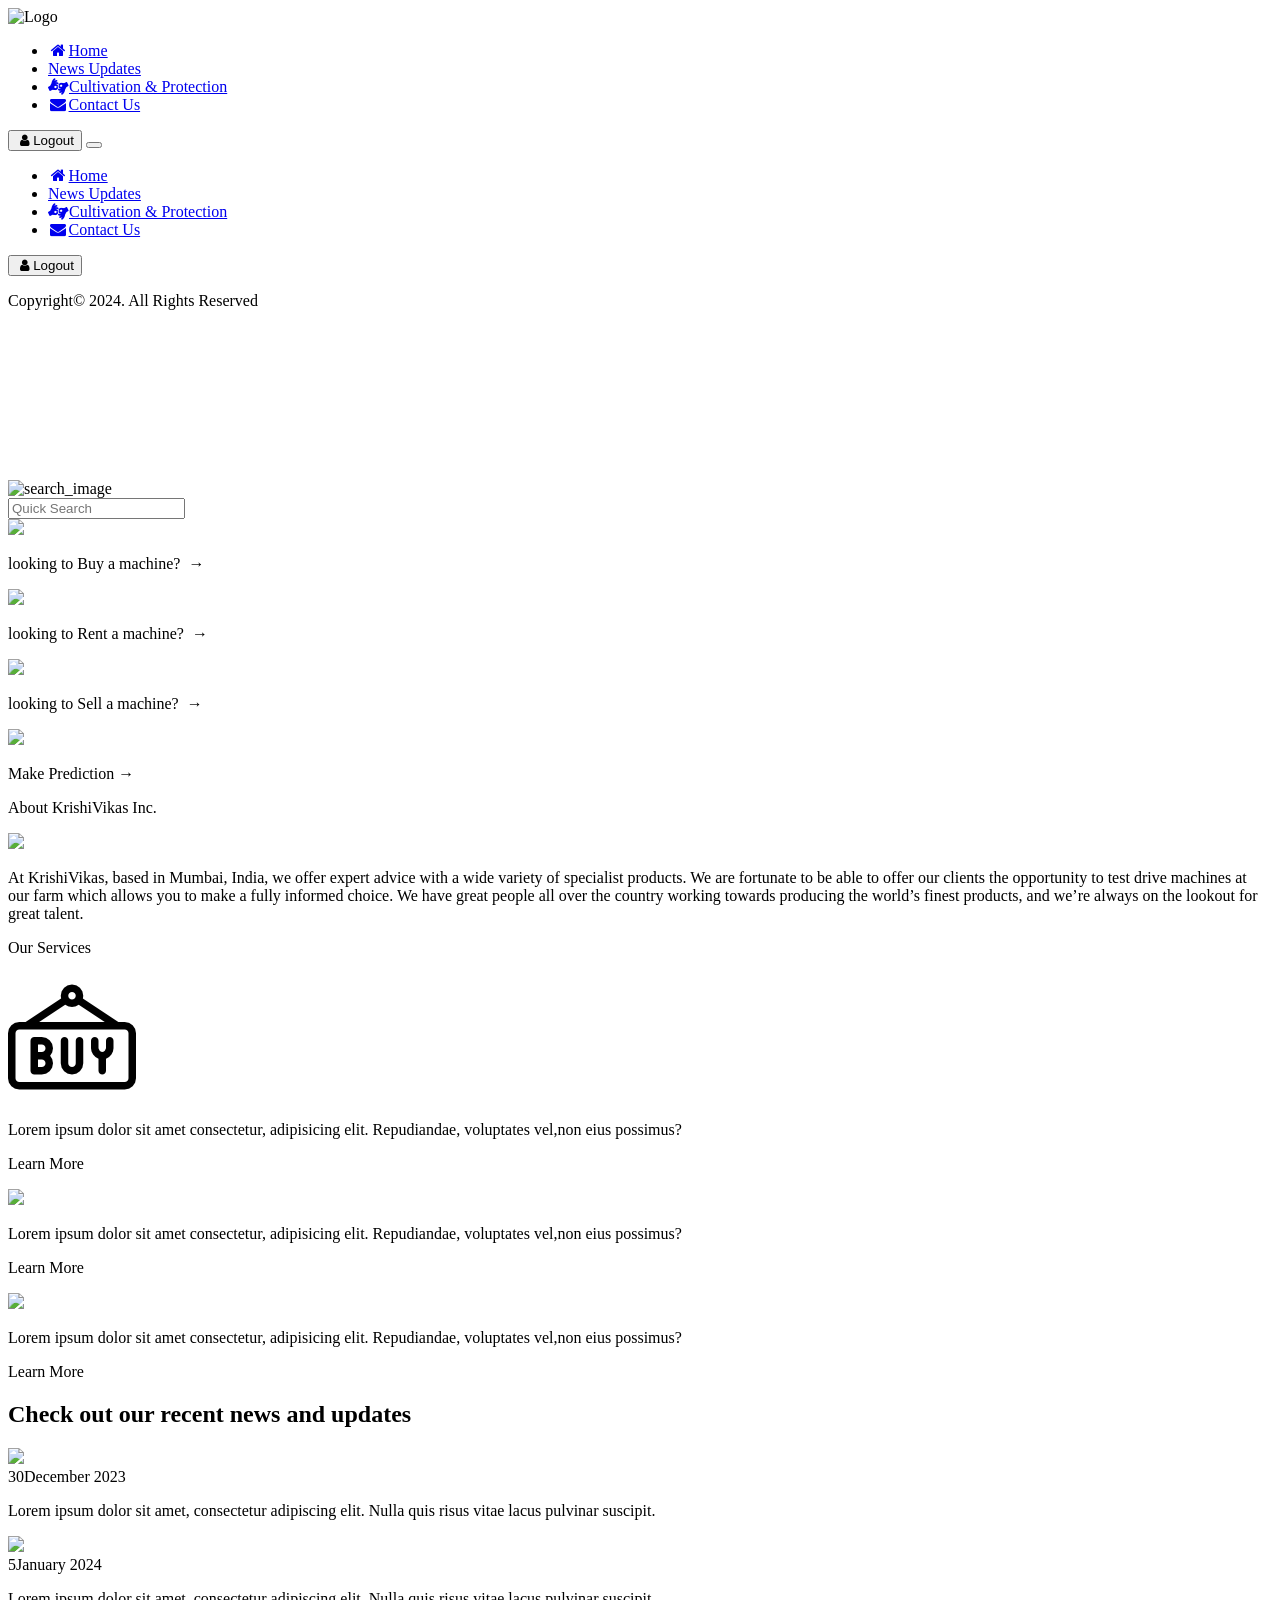
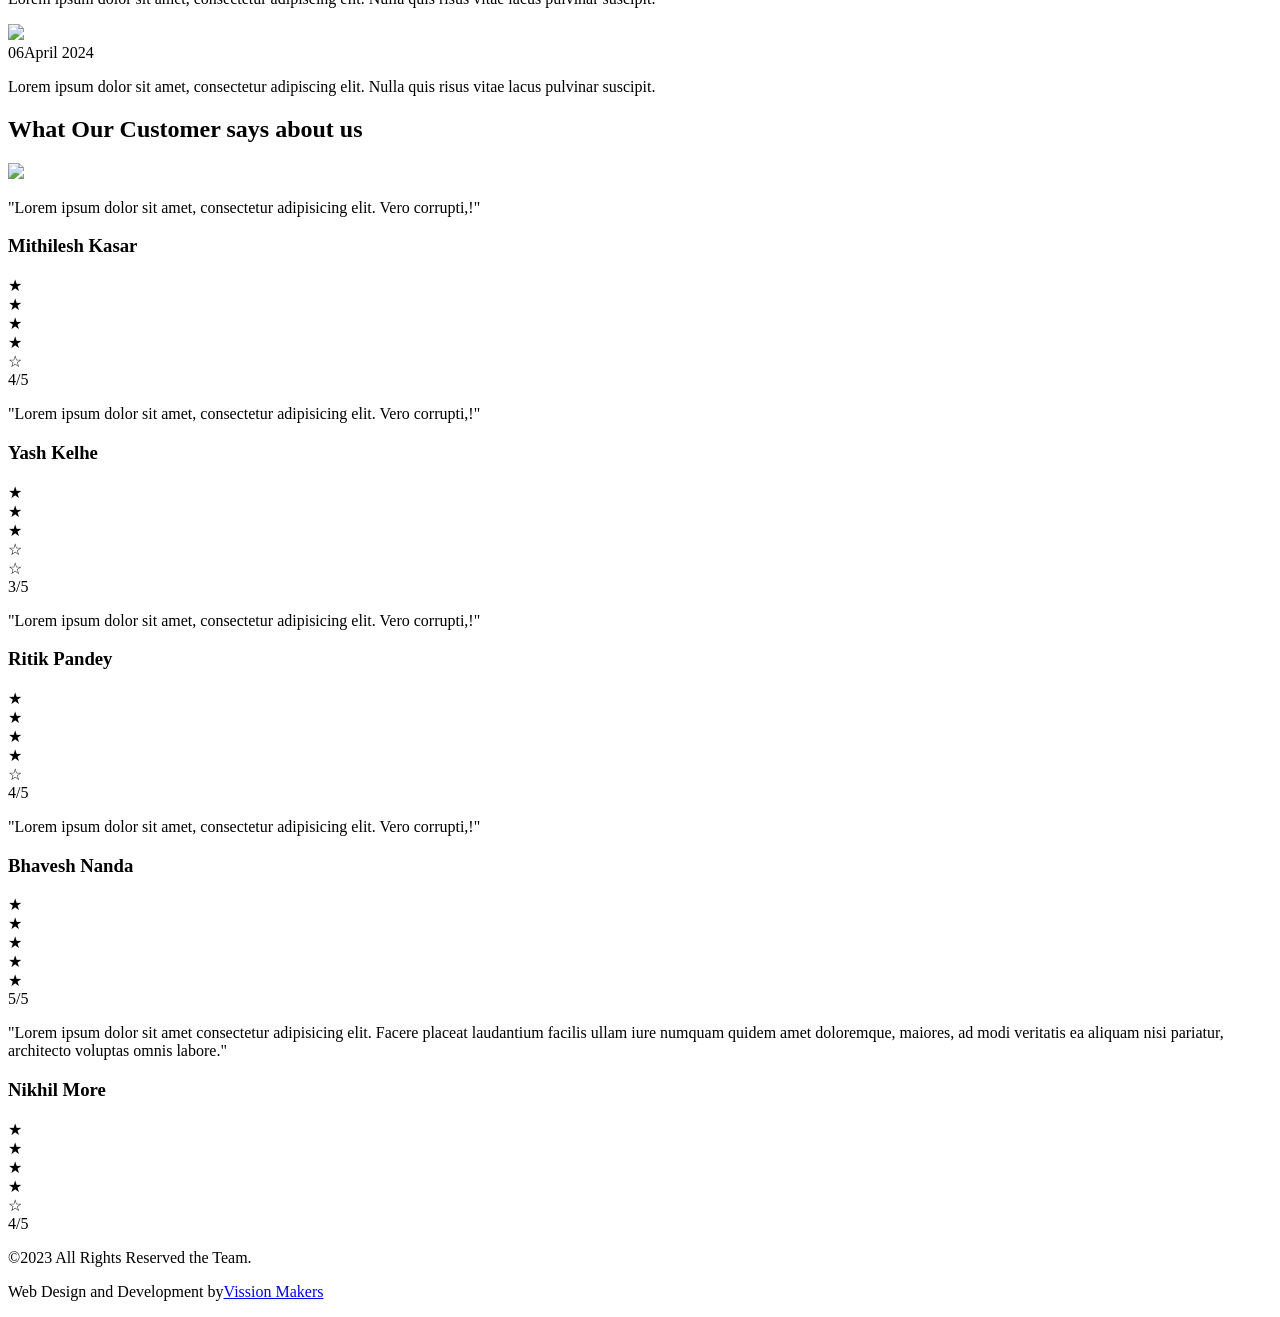
==== Agriculture-Machinery-Rental-Website-main/main/templates/index.html @ 505d26e2 "KrishiVikas" ====
<!DOCTYPE html>
<html lang="en">
  <head>
    <meta charset="UTF-8" />
    <meta http-equiv="X-UA-Compatible" content="IE=edge" />
    <meta name="viewport" content="width=device-width, initial-scale=1.0" />
    <link rel="stylesheet" href="static/css/style.css" />
    <script defer src="static/script.js"></script>
    <script defer src="static/search_bar.js"></script>
    <link rel="icon" href="%TEMPLATES_URL%/main-logo.png" type="image/png" />
    <link rel="apple-touch-icon" href="./main-logo.png" />
    <link
      rel="stylesheet"
      href="https://cdnjs.cloudflare.com/ajax/libs/font-awesome/4.7.0/css/font-awesome.min.css"
    />
    <script
      src="https://kit.fontawesome.com/11007c58bc.js"
      crossorigin="anonymous"
    ></script>
    <title>KrishiVikas</title>
  </head>
  <body>
    <div class="home">
      <div class="nav-bar">
        <div class="left-side">
          <div class="logo">
            <img
              style="width: 87px; height: 70px"
              src="static/images/main-logo.png"
              alt="Logo"
            />
          </div>
        </div>

        <div class="right-side">
          <ul id="nav-links">
            <li>
              <a href="index.html"><i class="fa fa-fw fa-home"></i>Home</a>
            </li>
            <li>
              <a href="#news">
                <i class="fa-solid fa-newspaper" aria-hidden="true"></i>News
                Updates</a
              >
            </li>
            <li>
              <a href="cultivation.html"
                ><i class="fa fa-asl-interpreting"></i>Cultivation &amp;
                Protection</a
              >
            </li>
            <li>
              <a href="contactUs.html"
                ><i class="fa fa-fw fa-envelope"></i>Contact Us</a
              >
            </li>
          </ul>
        </div>
        <a href="http://localhost:5000/"
          ><button id="login"><i class="fa fa-fw fa-user"></i>Logout</button></a
        >

        <button class="right-bar">
          <span class="bar"></span>
        </button>
      </div>

      <div class="mobile_nav">
        <ul id="mobile_nav_links">
          <li>
            <a href="index.html"><i class="fa fa-fw fa-home"></i>Home</a>
          </li>
          <li>
            <a href="#news">
              <i class="fa-solid fa-newspaper" aria-hidden="true"></i>News
              Updates</a
            >
          </li>
          <li>
            <a href="cultivation.html"
              ><i class="fa fa-asl-interpreting"></i>Cultivation &amp;
              Protection</a
            >
          </li>
          <li>
            <a href="contactUs.html"
              ><i class="fa fa-fw fa-envelope"></i>Contact Us</a
            >
          </li>
        </ul>
        <a href="./index.html"
          ><button id="mobile_login">
            <i class="fa fa-fw fa-user"></i>Logout
          </button></a
        >
        <div class="mobile_footer">
          <p>Copyright&copy; 2024. All Rights Reserved</p>
        </div>
      </div>

      <div class="hero-image" style="display: inline-block">
        <video autoplay muted loop>
          <source
            src="./static/images/Pexels Videos 2758322.mp4"
            type="video/mp4"
          />
        </video>
      </div>

      <div class="search_bar">
        <div class="search_img">
          <img src="static/images/Search_img.png" alt="search_image" />
        </div>

        <input type="text" placeholder="Quick Search" id="quick_search" />
      </div>
    </div>

    <div class="sub-home">
      <div class="looking-for">
        <div class="card">
          <div class="img">
            <img src="static/images/machine-1.jpeg" />
          </div>
          <div class="description">
            <a
              href="./rent_machine.html"
              style="text-decoration: none; color: black"
              ><p>looking to Buy a machine? <span>&nbsp;&rarr;</span></p></a
            >
          </div>
        </div>
        <div class="card">
          <div class="img">
            <img src="static/images/machine-2.jpeg" />
          </div>

          <div class="description">
            <a
              href="./rent_machine.html"
              style="text-decoration: none; color: black"
              ><p>looking to Rent a machine? <span>&nbsp;&rarr;</span></p></a
            >
          </div>
        </div>

        <div class="card">
          <div class="img">
            <img src="static/images/machine-3.jpeg" />
          </div>
          <div class="description">
            <a
              href="./rent_machine.html"
              style="text-decoration: none; color: black"
              ><p>looking to Sell a machine? <span>&nbsp;&rarr;</span></p></a
            >
          </div>
        </div>

        <div class="card">
          <div class="img">
            <img src="static/images/crops-image.jpeg" />
          </div>
          <div class="description">
            <a
              href="http://localhost:5173/crop"
              style="text-decoration: none; color: black"
              ><p>Make Prediction<span>&nbsp;&rarr;</span></p></a
            >
          </div>
        </div>
      </div>
    </div>

    <div class="sub-hero-image" id="sub-hero-image"></div>

    <div class="about-agzone">
      <div class="about">
        <div class="image">
          <p id="inc">About KrishiVikas Inc.</p>
          <img src="./static/images/about-agzone.jpeg" />
        </div>
        <div class="about-para">
          <p>
            At <span>KrishiVikas</span>, based in Mumbai, India, we offer expert
            advice with a wide variety of specialist products. We are fortunate
            to be able to offer our clients the opportunity to test drive
            machines at our farm which allows you to make a fully informed
            choice. We have great people all over the country working towards
            producing the world’s finest products, and we’re always on the
            lookout for great talent.
          </p>
        </div>
      </div>
    </div>

    <section class="services">
      <div class="heading">
        <p>Our Services</p>
      </div>
      <div class="service-image"></div>

      <div class="cards">
        <div class="actual-card">
          <div class="card-image">
            <img src="../static/Images/buy (2).png" />
          </div>
          <div class="content">
            <div class="head"></div>

            <p id="para">
              Lorem ipsum dolor sit amet consectetur, adipisicing elit.
              Repudiandae, voluptates vel,non eius possimus?
            </p>
            <p id="more">Learn More</p>
          </div>
        </div>
        <div class="actual-card">
          <div class="card-image">
            <img src="/static/images/sell (2).png" />
          </div>
          <div class="content">
            <div class="head"></div>

            <p id="para">
              Lorem ipsum dolor sit amet consectetur, adipisicing elit.
              Repudiandae, voluptates vel,non eius possimus?
            </p>
            <p id="more">Learn More</p>
          </div>
        </div>
        <div class="actual-card">
          <div class="card-image">
            <img src="/static/images/rent (2).png" />
          </div>
          <div class="content">
            <div class="head"></div>

            <p id="para">
              Lorem ipsum dolor sit amet consectetur, adipisicing elit.
              Repudiandae, voluptates vel,non eius possimus?
            </p>
            <p id="more">Learn More</p>
          </div>
        </div>
      </div>
    </section>

    <section class="recent-updates" id="news">
      <h1>Check out our recent news and updates</h1>
      <div class="recent-pics">
        <div class="recent-img1">
          <img src="./static/images/recent-img1.jpg" />
          <div class="flex">
            <div class="date">
              <span id="date">30</span><span id="year">December 2023</span>
            </div>
            <div class="img-description">
              <p>
                Lorem ipsum dolor sit amet, consectetur adipiscing elit. Nulla
                quis risus vitae lacus pulvinar suscipit.
              </p>
            </div>
          </div>
        </div>
        <div class="recent-img2">
          <img src="./static/images/recent-img2.jpg" />
          <div class="flex">
            <div class="date">
              <span id="date">5</span><span id="year">January 2024</span>
            </div>
            <div class="img-description">
              <p>
                Lorem ipsum dolor sit amet, consectetur adipiscing elit. Nulla
                quis risus vitae lacus pulvinar suscipit.
              </p>
            </div>
          </div>
        </div>
        <div class="recent-img3">
          <img src="./static/images/recent-img3.jpg" />
          <div class="flex">
            <div class="date">
              <span id="date">06</span><span id="year">April 2024</span>
            </div>
            <div class="img-description">
              <p>
                Lorem ipsum dolor sit amet, consectetur adipiscing elit. Nulla
                quis risus vitae lacus pulvinar suscipit.
              </p>
            </div>
          </div>
        </div>
      </div>
    </section>

    <section class="what-they-say">
      <h1>What Our Customer says about us</h1>
      <div class="div">
        <div class="what-they-say-image">
          <img src="./static/images//what-they-img.png" />
        </div>

        <div class="reviews">
          <div class="review active">
            <p>
              "Lorem ipsum dolor sit amet, consectetur adipisicing elit. Vero
              corrupti,!"
            </p>
            <div class="img-review">
              <div class="user-profile1"></div>
              <h3>Mithilesh Kasar</h3>
            </div>
            <div class="review-rating">
              <div class="star-div">&#9733;</div>
              <div class="star-div">&#9733;</div>
              <div class="star-div">&#9733;</div>
              <div class="star-div">&#9733;</div>
              <div class="star-div-none">&#9734;</div>
              <span id="review1-rating">4/5</span>
            </div>
          </div>
          <div class="review">
            <p>
              "Lorem ipsum dolor sit amet, consectetur adipisicing elit. Vero
              corrupti,!"
            </p>
            <div class="img-review">
              <div class="user-profile2"></div>
              <h3>Yash Kelhe</h3>
            </div>
            <div class="review-rating">
              <div class="star-div">&#9733;</div>
              <div class="star-div">&#9733;</div>
              <div class="star-div">&#9733;</div>
              <div class="star-div-none">&#9734;</div>
              <div class="star-div-none">&#9734;</div>
              <span id="review1-rating">3/5</span>
            </div>
          </div>
          <div class="review">
            <p>
              "Lorem ipsum dolor sit amet, consectetur adipisicing elit. Vero
              corrupti,!"
            </p>
            <div class="img-review">
              <div class="user-profile3"></div>
              <h3>Ritik Pandey</h3>
            </div>
            <div class="review-rating">
              <div class="star-div">&#9733;</div>
              <div class="star-div">&#9733;</div>
              <div class="star-div">&#9733;</div>
              <div class="star-div">&#9733;</div>
              <div class="star-div-none">&#9734;</div>
              <span id="review1-rating">4/5</span>
            </div>
          </div>
          <div class="review">
            <p>
              "Lorem ipsum dolor sit amet, consectetur adipisicing elit. Vero
              corrupti,!"
            </p>
            <div class="img-review">
              <div class="user-profile4"></div>
              <h3>Bhavesh Nanda</h3>
            </div>
            <div class="review-rating">
              <div class="star-div">&#9733;</div>
              <div class="star-div">&#9733;</div>
              <div class="star-div">&#9733;</div>
              <div class="star-div">&#9733;</div>
              <div class="star-div">&#9733;</div>
              <span id="review1-rating">5/5</span>
            </div>
          </div>
          <div class="review">
            <p>
              "Lorem ipsum dolor sit amet consectetur adipisicing elit. Facere
              placeat laudantium facilis ullam iure numquam quidem amet
              doloremque, maiores, ad modi veritatis ea aliquam nisi pariatur,
              architecto voluptas omnis labore."
            </p>
            <div class="img-review">
              <div class="user-profile5"></div>
              <h3>Nikhil More</h3>
            </div>
            <div class="review-rating">
              <div class="star-div">&#9733;</div>
              <div class="star-div">&#9733;</div>
              <div class="star-div">&#9733;</div>
              <div class="star-div">&#9733;</div>
              <div class="star-div-none">&#9734;</div>
              <span id="review1-rating">4/5</span>
            </div>
          </div>
        </div>
      </div>
    </section>

    <section class="footer">
      <div class="left-side-footer">
        <p>&copy;2023 All Rights Reserved the Team.</p>
      </div>
      <div class="right-side-footer">
        <p>
          Web Design and Development by<a href="index.html">Vission Makers</a>
        </p>
      </div>
    </section>
  </body>
</html>
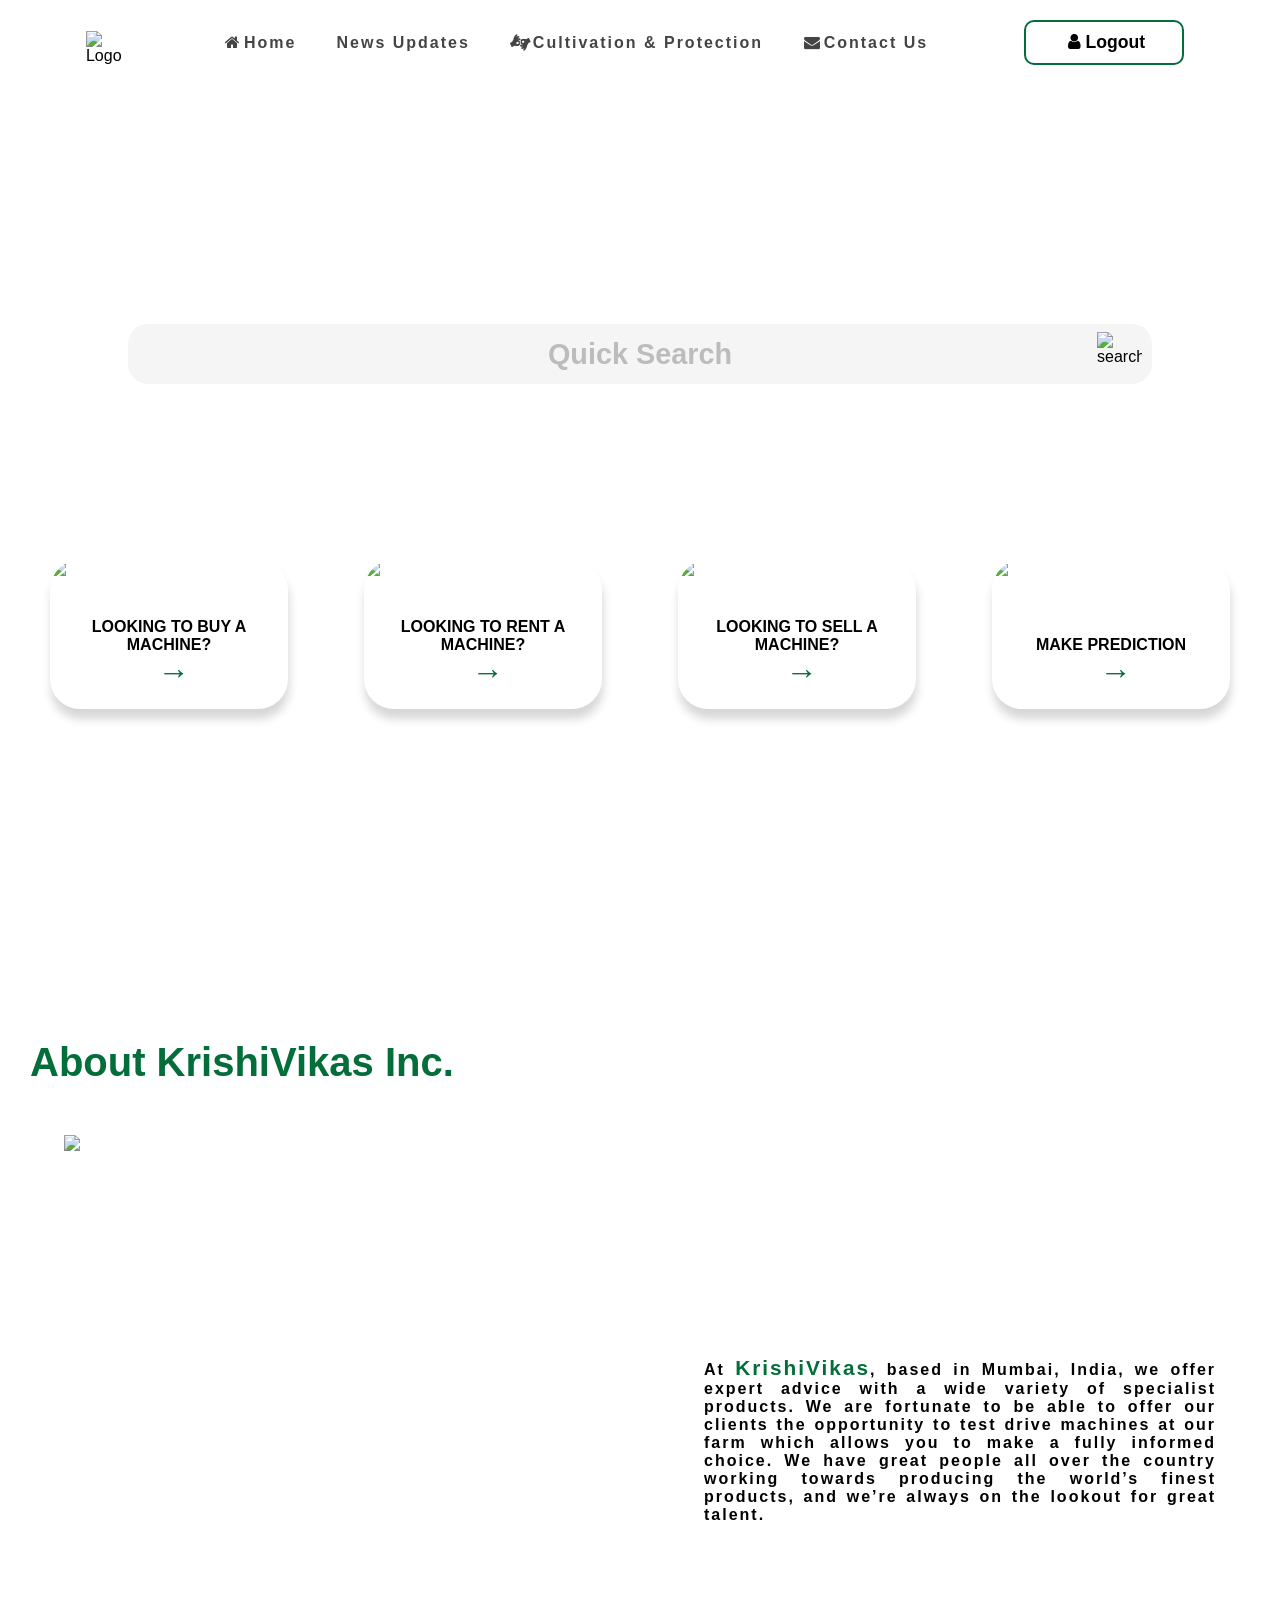
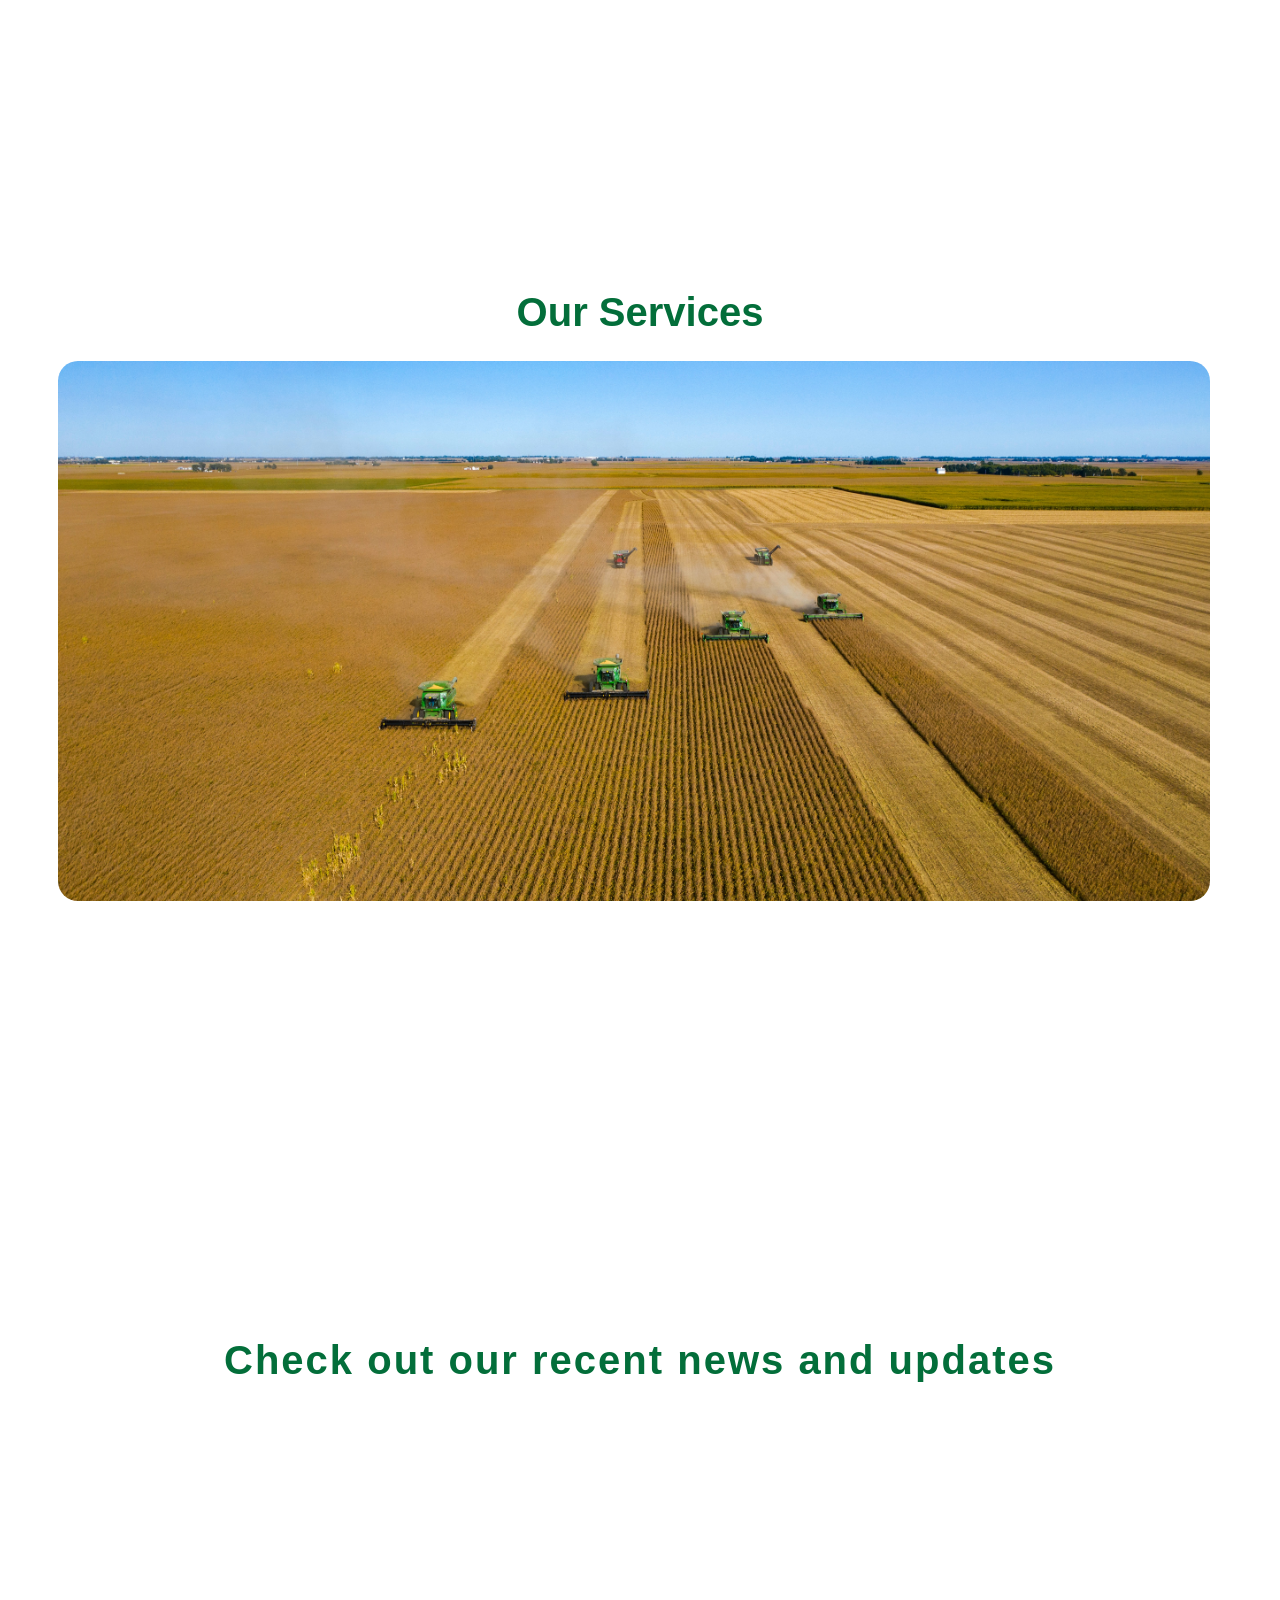
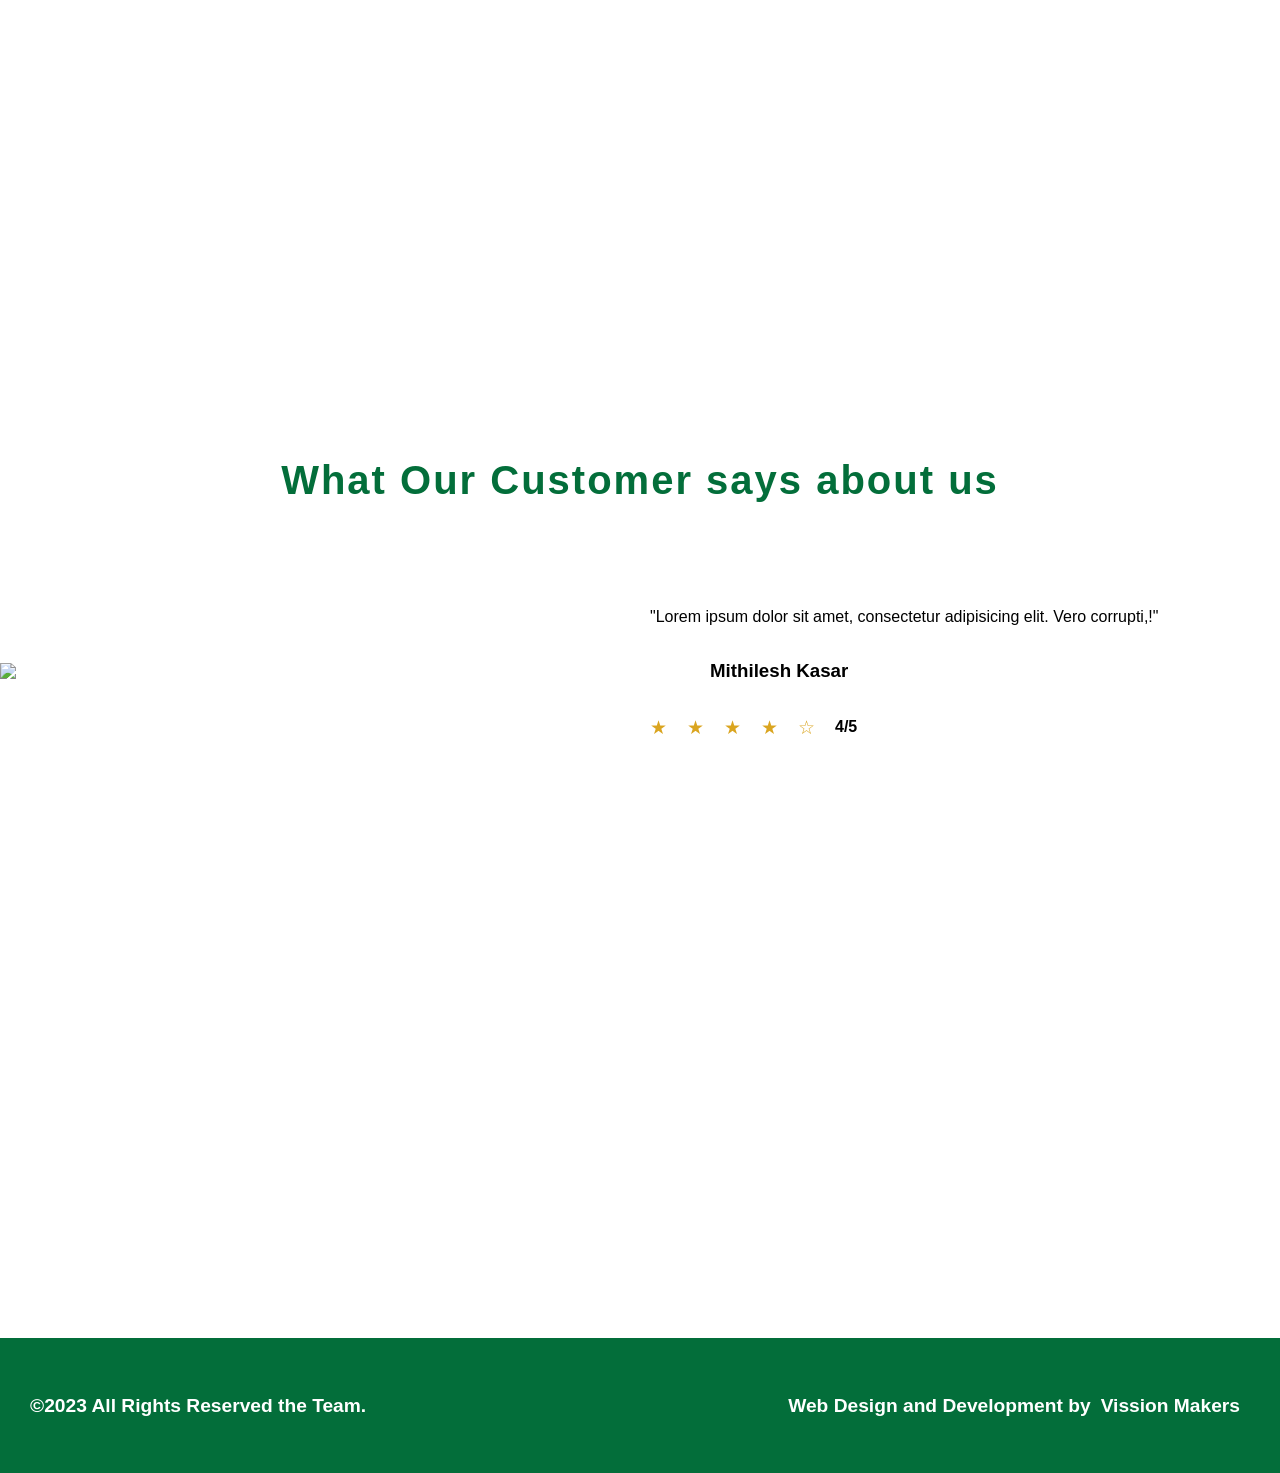
==== commit bd3d5d1a: "small changes" ====
--- a/Agriculture-Machinery-Rental-Website-main/main/templates/index.html
+++ b/Agriculture-Machinery-Rental-Website-main/main/templates/index.html
@@ -4,9 +4,9 @@
     <meta charset="UTF-8" />
     <meta http-equiv="X-UA-Compatible" content="IE=edge" />
     <meta name="viewport" content="width=device-width, initial-scale=1.0" />
-    <link rel="stylesheet" href="static/css/style.css" />
-    <script defer src="static/script.js"></script>
-    <script defer src="static/search_bar.js"></script>
+    <link rel="stylesheet" href="../static/css/style.css" />
+    <script defer src="../static/script.js"></script>
+    <script defer src="../static/search_bar.js"></script>
     <link rel="icon" href="%TEMPLATES_URL%/main-logo.png" type="image/png" />
     <link rel="apple-touch-icon" href="./main-logo.png" />
     <link
@@ -26,7 +26,7 @@
           <div class="logo">
             <img
               style="width: 87px; height: 70px"
-              src="static/images/main-logo.png"
+              src="../static/images/main-logo.png"
               alt="Logo"
             />
           </div>
--- a/Agriculture-Machinery-Rental-Website-main/main/static/css/style.css
+++ b/Agriculture-Machinery-Rental-Website-main/main/static/css/style.css
@@ -0,0 +1,1103 @@
+* {
+    padding: 0;
+    margin: 0;
+    box-sizing: border-box;
+    font-family: sans-serif;
+
+}
+
+
+
+html {
+    scroll-behavior: smooth;
+}
+
+:root {
+    --main: #036e3a;
+}
+
+.home {
+    width: 100vw;
+    height: 60vh;
+    position: relative;
+
+}
+
+
+.nav-bar {
+    display: flex;
+    align-items: center;
+    width: 100vw;
+    height: 85px;
+    background-color: transparent;
+    justify-content: space-evenly;
+    z-index: 99;
+    background-color: white;
+    position: fixed;
+
+
+}
+
+.nav-bar .logo {
+
+    width: 70%;
+    height: 100%;
+
+
+}
+
+.nav-bar .logo img {
+    width: 100%;
+    margin-top: 10px;
+    padding-left: 10px;
+}
+
+.nav-bar #nav-links {
+    display: flex;
+    gap: 20px;
+    list-style: none;
+}
+
+.nav-bar #nav-links li a {
+    color: #444;
+    font-weight: bold;
+    text-decoration: none;
+    letter-spacing: 2px;
+
+}
+
+
+.nav-bar #login {
+    width: 10rem;
+    border-radius: 10px;
+    outline: none;
+    border: 2px solid var(--main);
+    background: none;
+    padding: 10px;
+    font-weight: bold;
+    font-size: 1.1rem;
+    margin-right: 10px;
+    transition: .5s;
+}
+
+.nav-bar #login:hover {
+    background-color: #036e3a;
+    color: white;
+    border: none;
+    cursor: pointer;
+}
+
+.hero-image {
+    width: 100vw;
+    height: 100%;
+    position: absolute;
+    top: 0px;
+    z-index: -3;
+
+
+}
+
+.hero-image img {
+    width: 100%;
+    height: 100%;
+    object-fit: cover;
+    object-position: center;
+
+
+}
+
+.hero-image video {
+    width: 100%;
+    height: 100%;
+    object-fit: cover;
+    object-position: top;
+
+}
+
+.mobile_nav {
+    position: fixed;
+    height: 100%;
+    width: 100%;
+    background-color: whitesmoke;
+    right: 100%;
+    top: 85px;
+    transition: .8s;
+    display: none;
+    z-index: 999;
+
+}
+
+#mobile_nav_links {
+    display: flex;
+    flex-direction: column;
+    gap: 30px;
+    margin-top: 35px;
+    border-bottom: 1px solid #036e3a;
+    list-style: none;
+    padding-bottom: 50px;
+
+}
+
+#mobile_nav_links li a {
+    color: black;
+    font-weight: bold;
+    text-decoration: none;
+    padding-left: 35px;
+    letter-spacing: 1px;
+}
+
+.right-bar {
+    width: 35px;
+    height: 35px;
+    background: none;
+    border: none;
+    display: none;
+
+}
+
+.right-bar::before,
+.right-bar .bar,
+.right-bar::after {
+    content: '';
+    width: 100%;
+    background-color: #036e3a;
+    display: block;
+    height: 3px;
+    margin: 6px 0px;
+    transition: .5s;
+    border-radius: 15%;
+}
+
+#mobile_nav_links li,
+a {
+    transition: .5s;
+    padding: 10px;
+}
+
+#mobile_nav_links li {
+    position: relative;
+}
+
+#mobile_nav_links li a::before {
+    content: '';
+    width: 0%;
+    height: 3px;
+    background-color: #036e3a;
+    position: absolute;
+    bottom: -5px;
+    transition: all .5s ease;
+    border-radius: 15px;
+}
+
+#mobile_nav_links li a:hover::before {
+    width: 30%;
+}
+
+
+
+#mobile_login {
+
+    width: 10rem;
+    border-radius: 10px;
+    outline: none;
+    border: 2px solid #036e3a;
+    background: none;
+    padding: 10px;
+    font-weight: bold;
+    font-size: 1.1rem;
+    margin-top: 35px;
+    margin-left: 35px;
+    transition: all .5s ease;
+
+}
+
+.right-bar.is-active .bar {
+    opacity: 0;
+}
+
+.right-bar.is-active::before {
+    transform: rotate(-45deg) translate(-8px, 7px);
+}
+
+.right-bar.is-active::after {
+    transform: rotate(45deg) translate(-6px, -6px);
+}
+
+
+.mobile_footer {
+
+    background-color: rgba(0, 0, 0, 0.162);
+    display: flex;
+    height: 15%;
+    align-items: center;
+    position: absolute;
+    width: 100%;
+    justify-content: center;
+    bottom: 10%;
+}
+
+.mobile_footer p {
+    color: black;
+    font-weight: bold;
+    text-decoration: none;
+    letter-spacing: 1px;
+}
+
+#mobile_login:hover {
+    background-color: #036e3a;
+    color: white;
+
+}
+
+
+
+@media (max-width:992px) {
+    .right-side {
+        display: none;
+    }
+
+    #login {
+        display: none;
+    }
+
+    .right-bar {
+        display: block;
+    }
+
+    .mobile_nav {
+        display: block;
+    }
+}
+
+.mobile_nav.is-active {
+    right: 0%;
+}
+
+
+.search_bar {
+    width: 80%;
+    height: 60px;
+    position: absolute;
+    top: 60%;
+    left: 10%;
+    border-radius: 20px;
+    border: none;
+    outline: none;
+
+}
+
+.search_bar input {
+    width: 100%;
+    height: 100%;
+    border-radius: 20px;
+    outline: none;
+    border: none;
+    background-color: whitesmoke;
+    text-align: center;
+    font-weight: bold;
+    font-size: 1.8rem;
+    color: #036e3a;
+
+}
+
+.search_img {
+    width: 45px;
+    border-radius: 50%;
+    display: flex;
+    align-items: center;
+    justify-content: center;
+    position: absolute;
+    right: 10px;
+    top: 8px;
+
+
+}
+
+.search_img img {
+    width: 100%;
+
+}
+
+#nav-links li {
+
+    position: relative;
+
+}
+
+#nav-links li a::before {
+    content: '';
+    width: 0%;
+    height: 3px;
+    background-color: #036e3a;
+    position: absolute;
+    bottom: -10px;
+    transition: all .5s ease;
+    border-radius: 15px;
+    left: 0.4%;
+}
+
+#nav-links .activate a::before {
+    width: 100%;
+
+}
+
+
+#nav-links li a:hover::before {
+    width: 100%;
+}
+
+::placeholder {
+    color: rgb(188, 188, 188);
+}
+
+
+.sub-home {
+    width: 100vw;
+    min-height: 50vh;
+
+}
+
+
+.looking-for {
+
+    display: grid;
+    grid-template-columns: repeat(auto-fit, minmax(200px, 1fr));
+    gap: 1rem;
+    padding: 20px;
+    place-items: center;
+    width: 100vw;
+    height: 100%;
+    align-items: center;
+
+}
+
+.img {
+    overflow: hidden;
+    width: 100%;
+    height: 75%;
+}
+
+.card {
+
+    display: flex;
+    flex-direction: column;
+    gap: 20px;
+    width: 80%;
+    height: 100%;
+    overflow: hidden;
+    box-shadow: 1px 10px 10px rgba(0, 0, 0, 0.162);
+    border-radius: 30px;
+}
+
+.card img {
+    width: 100%;
+    transition: all .5s ease;
+
+}
+
+
+.description {
+    text-align: center;
+
+}
+
+.description p {
+    display: block;
+    font-weight: bold;
+    text-transform: uppercase;
+
+
+}
+
+.description span {
+    color: #036e3a;
+    font-weight: bold;
+    font-size: 2rem;
+    transition: all .5s ease;
+    display: block;
+}
+
+.card:hover span {
+    transform: translateX(30px);
+}
+
+.card:hover img {
+    transform: scale(1.2);
+
+
+}
+
+
+
+body {
+    overflow-x: hidden;
+}
+
+@media(max-width:568px) {
+    .looking-for {
+
+        grid-template-columns: repeat(auto-fit, minmax(300px, 1fr));
+    }
+}
+
+/* .sub-hero-image{
+    width: 100vw;
+    min-height: 30vh;
+    /* background-image: url("./static/images/sub-hero-image.jpg"); */
+/* background-size: cover;
+    background-repeat: no-repeat;
+    box-shadow: rgba(0, 0, 0, 0.07) 0px 1px 2px, rgba(0, 0, 0, 0.07) 0px 2px 4px, rgba(0, 0, 0, 0.07) 0px 4px 8px, rgba(0, 0, 0, 0.07) 0px 8px 16px, rgba(0, 0, 0, 0.07) 0px 16px 32px, rgba(0, 0, 0, 0.07) 0px 32px 64px;
+    opacity: 0;
+    transition: 5s; */
+
+
+/* } */
+
+
+
+.sub-hero-image.show2 {
+    opacity: 1;
+    animation-name: subAnime;
+    animation-duration: .8s;
+}
+
+@keyframes subAnime {
+    0% {
+        transform: translatex(-100%);
+    }
+
+    100% {
+        transform: translateX(0px);
+    }
+}
+
+.about-agzone {
+    width: 100%;
+    height: 100vh;
+}
+
+.about {
+    display: flex;
+    justify-content: space-between;
+    height: 100%;
+    width: 100%;
+
+}
+
+.image {
+    width: 50%;
+    height: 100%;
+
+}
+
+
+
+.image img {
+    width: 70%;
+    margin-left: 10%;
+}
+
+.about-agzone #inc {
+    font-weight: bold;
+    font-size: 2.5rem;
+    display: block;
+    margin-top: 50px;
+    margin-bottom: 50px;
+    padding-left: 30px;
+    color: #036e3a;
+}
+
+
+.about-para {
+    width: 50%;
+    height: 100%;
+    position: relative;
+}
+
+.about-para p {
+
+    font-weight: bold;
+    letter-spacing: 2px;
+    text-align: justify;
+    position: absolute;
+    top: 50%;
+    left: 50%;
+    transform: translate(-50%, -50%);
+    width: 80%;
+}
+
+
+.about-para span {
+    color: #036e3a;
+    font-size: 1.3rem;
+}
+
+@media(max-width:992px) {
+    .about {
+        flex-direction: column;
+    }
+
+    .image {
+        width: 100%;
+        height: 100%;
+
+    }
+
+    .image img {
+        width: 100%;
+        margin: 0 auto;
+    }
+
+
+    .about-para {
+        width: 100%;
+
+    }
+
+
+}
+
+.services {
+    width: 100vw;
+    height: 100vh;
+    position: relative;
+
+}
+
+.heading {
+    display: block;
+    text-align: center;
+
+}
+
+.heading p {
+    font-weight: bold;
+    font-size: 2.5rem;
+    color: #036e3a;
+}
+
+.service-image {
+    background-image: url("../Images/services-new-2.jpg");
+    width: 90%;
+    height: 60%;
+    margin-left: 4.5%;
+    margin-top: 2%;
+    background-size: cover;
+    border-radius: 20px;
+    background-position: center;
+
+}
+
+.cards {
+    display: flex;
+    width: 100%;
+    gap: 50px;
+    justify-content: center;
+    position: absolute;
+    bottom: 40px;
+
+}
+
+
+.actual-card {
+
+    background-color: white;
+    width: 350px;
+    display: flex;
+    flex-direction: row;
+    justify-content: center;
+    box-shadow: rgba(0, 0, 0, 0.07) 0px 1px 2px, rgba(0, 0, 0, 0.07) 0px 2px 4px, rgba(0, 0, 0, 0.07) 0px 4px 8px, rgba(0, 0, 0, 0.07) 0px 8px 16px, rgba(0, 0, 0, 0.07) 0px 16px 32px, rgba(0, 0, 0, 0.07) 0px 32px 64px;
+    position: relative;
+    opacity: 0;
+    transition: all 2s;
+    filter: blur(5px);
+    transform: translateX(-100%);
+    border-radius: 5px;
+
+}
+
+.show {
+    opacity: 1;
+    filter: blur(0);
+    transform: translateX(0);
+}
+
+
+
+
+@media(prefers-reduced-motion) {
+    .actual-card {
+        transition: 0;
+    }
+}
+
+
+.card-image {
+
+    position: absolute;
+    width: 20%;
+    height: 20%;
+    top: -7px;
+
+}
+
+.card-image img {
+    width: 100%;
+    height: 100%;
+
+}
+
+.content {
+
+    display: flex;
+    flex-direction: column;
+    gap: 50px;
+    justify-content: center;
+    align-items: center;
+    text-align: center;
+}
+
+.content .head {
+    background-color: #07774142;
+    width: 100%;
+    height: 100px;
+    border-radius: 5px 5px 0px 0px;
+}
+
+
+
+.content #para {
+    color: rgb(151, 151, 151);
+}
+
+.content #more {
+    font-weight: bold;
+    font-size: 1.1rem;
+    transition: all .5s ease;
+    display: block;
+    width: 40%;
+    padding: 5px;
+    color: #036e3a;
+    border: 2px solid #555;
+    outline: none;
+    margin-bottom: 30px;
+}
+
+#more:hover {
+    transform: scale(1.2);
+    cursor: pointer;
+    background-color: #036e3a;
+    color: white;
+    border: 2px solid #036e3a;
+}
+
+
+
+.footer {
+    width: 100vw;
+    min-height: 15vh;
+    background-color: #036e3a;
+    display: flex;
+    justify-content: space-between;
+    align-items: center;
+    color: white;
+}
+
+.footer p:hover {
+    cursor: pointer;
+}
+
+.left-side-footer p {
+    padding-left: 30px;
+    font-weight: bold;
+    font-size: 1.2rem;
+}
+
+.right-side-footer p {
+    padding-right: 30px;
+    font-weight: bold;
+    font-size: 1.2rem;
+}
+
+
+.right-side-footer a {
+    text-decoration: none;
+    color: white;
+    font-weight: bold;
+    font-size: 1.2rem;
+}
+
+.right-side-footer a:hover {
+    cursor: pointer;
+}
+
+
+@media(max-width:992px) {
+    .footer {
+        flex-direction: column;
+        align-items: center;
+        justify-content: center;
+        gap: 10px;
+        text-align: center;
+    }
+
+    .left-side-footer p {
+        font-size: 1rem;
+
+    }
+
+    .right-side-footer p {
+        font-size: 1rem;
+    }
+}
+
+
+.our-partners {
+    width: 100vw;
+    height: 40vh;
+    margin-top: 10%;
+
+}
+
+.our-partners h3 {
+    text-align: center;
+    color: #888;
+    letter-spacing: 1px;
+}
+
+
+.our-partners h1 {
+    text-align: center;
+    padding-top: 20px;
+    font-size: 2.5rem;
+    letter-spacing: 2px;
+    color: #036e3a;
+}
+
+
+.our-partners .partners {
+    display: flex;
+    height: 50%;
+    align-items: center;
+    justify-content: space-evenly;
+    margin-top: 50px;
+
+}
+
+#partners-img {
+    opacity: 0;
+    transition: all 2s;
+    filter: blur(5px);
+    transform: translateX(-100%);
+}
+
+#partners-img.show3 {
+    opacity: 1;
+    filter: blur(0px);
+    transform: translateX(0%);
+}
+
+.partners img {
+    transition: all .4s ease;
+}
+
+.partners .img1 {
+    width: 10%;
+}
+
+.partners img:hover {
+    cursor: pointer;
+    transform: scale(1.3);
+}
+
+.img1 img {
+    width: 100%;
+}
+
+
+.partners .img2 {
+    width: 20%;
+}
+
+.img2 img {
+    width: 100%;
+}
+
+
+.partners .img3 {
+    width: 10%;
+}
+
+.img3 img {
+    width: 100%;
+}
+
+
+.partners .img4 {
+    width: 10%;
+}
+
+.img4 img {
+    width: 100%;
+}
+
+
+.recent-updates {
+    width: 100vw;
+    height: 80vh;
+    margin-top: 10%;
+
+}
+
+
+.recent-updates h1 {
+    text-align: center;
+    padding-top: 20px;
+    font-size: 2.5rem;
+    letter-spacing: 2px;
+    color: #036e3a;
+
+}
+
+.recent-pics {
+    height: 50%;
+    display: flex;
+    align-items: center;
+    justify-content: space-evenly;
+    margin-top: 80px;
+    opacity: 0;
+    transition: all 2s;
+    filter: blur(10px);
+    transform: translateX(-100%)
+}
+
+.recent-pics img {
+    transition: all .5s ease;
+}
+
+.recent-pics img:hover {
+    transform: scale(1.1);
+    cursor: pointer;
+}
+
+.recent-pics.show4 {
+    opacity: 1;
+    filter: blur(0px);
+    transform: translateX(0%)
+}
+
+.recent-img1 {
+    max-width: 27.7%;
+}
+
+.recent-img1 img {
+    width: 100%;
+}
+
+
+.recent-img2 {
+    max-width: 28.5%;
+}
+
+.recent-img2 img {
+    width: 100%;
+}
+
+
+.recent-img3 {
+    max-width: 26%;
+}
+
+.recent-img3 img {
+    width: 100%;
+}
+
+.date {
+    background-color: #036e3a;
+    display: flex;
+    flex-direction: column;
+    width: 80%;
+    justify-content: center;
+
+}
+
+.date span {
+    color: white;
+
+}
+
+.date #date {
+    font-size: 2.3rem;
+    font-weight: 900;
+
+}
+
+.date3 #year {
+    font-size: 0.9rem;
+
+}
+
+.flex {
+    display: flex;
+    align-items: center;
+    gap: 10px;
+    margin-top: 20px;
+}
+
+.img-description {
+    text-align: justify;
+    font-weight: 500;
+
+}
+
+
+.what-they-say {
+    width: 100vw;
+    min-height: 100vh;
+}
+
+.what-they-say h1 {
+    text-align: center;
+    color: #036e3a;
+    padding-top: 20px;
+    font-size: 2.5rem;
+    letter-spacing: 2px;
+}
+
+.div {
+    display: flex;
+    align-items: center;
+    margin-top: 20px;
+
+}
+
+.what-they-say-image {
+    width: 800px;
+
+}
+
+.what-they-say-image img {
+    width: 100%;
+}
+
+.reviews {
+
+    width: 800px;
+    height: 300px;
+    display: flex;
+    align-items: center;
+    justify-content: center;
+
+}
+
+.review {
+    width: 100%;
+    padding: 10px;
+}
+
+.review p {
+    padding-bottom: 20px;
+}
+
+.img-review {
+    padding-bottom: 20px;
+}
+
+
+.review,
+.hidden {
+    display: none;
+}
+
+.active {
+    display: block;
+    animation: fade-animation;
+    animation-duration: 2s;
+
+}
+
+@keyframes fade-animation {
+    0% {
+        opacity: 0;
+    }
+
+    100% {
+        opacity: 1;
+
+    }
+}
+
+.user-profile1 {
+    background-image: url("./static/images/pexels-lamar-belina-6995567.jpg");
+    background-position: center;
+    background-size: cover;
+    border-radius: 50%;
+    width: 50px;
+    height: 50px;
+
+}
+
+.user-profile2 {
+    background-image: url("./static/images/pexels-mart-production-9558758.jpg");
+    background-position: center;
+    background-size: cover;
+    border-radius: 50%;
+    width: 50px;
+    height: 50px;
+}
+
+.user-profile3 {
+    background-image: url("./static/images/pexels-spencer-selover-428364.jpg");
+    background-position: center;
+    background-size: cover;
+    border-radius: 50%;
+    width: 50px;
+    height: 50px;
+}
+
+.user-profile4 {
+    background-image: url("./static/images/pexels-justin-shaifer-1222271.jpg");
+    background-position: center;
+    background-size: cover;
+    border-radius: 50%;
+    width: 50px;
+    height: 50px;
+}
+
+
+.user-profile5 {
+    background-image: url("./static/images/pexels-cottonbro-studio-4100484.jpg");
+    background-position: center;
+    background-size: cover;
+    border-radius: 50%;
+    width: 50px;
+    height: 50px;
+}
+
+
+.review-rating {
+    display: flex;
+    align-items: center;
+    gap: 20px;
+}
+
+.star-div {
+    color: goldenrod;
+    font-size: 1.2rem;
+}
+
+.star-div-none {
+    color: goldenrod;
+    font-size: 1.2rem;
+}
+
+.img-review {
+    display: flex;
+    gap: 10px;
+    align-items: center;
+}
+
+
+.review-rating span {
+    font-weight: bold;
+}
